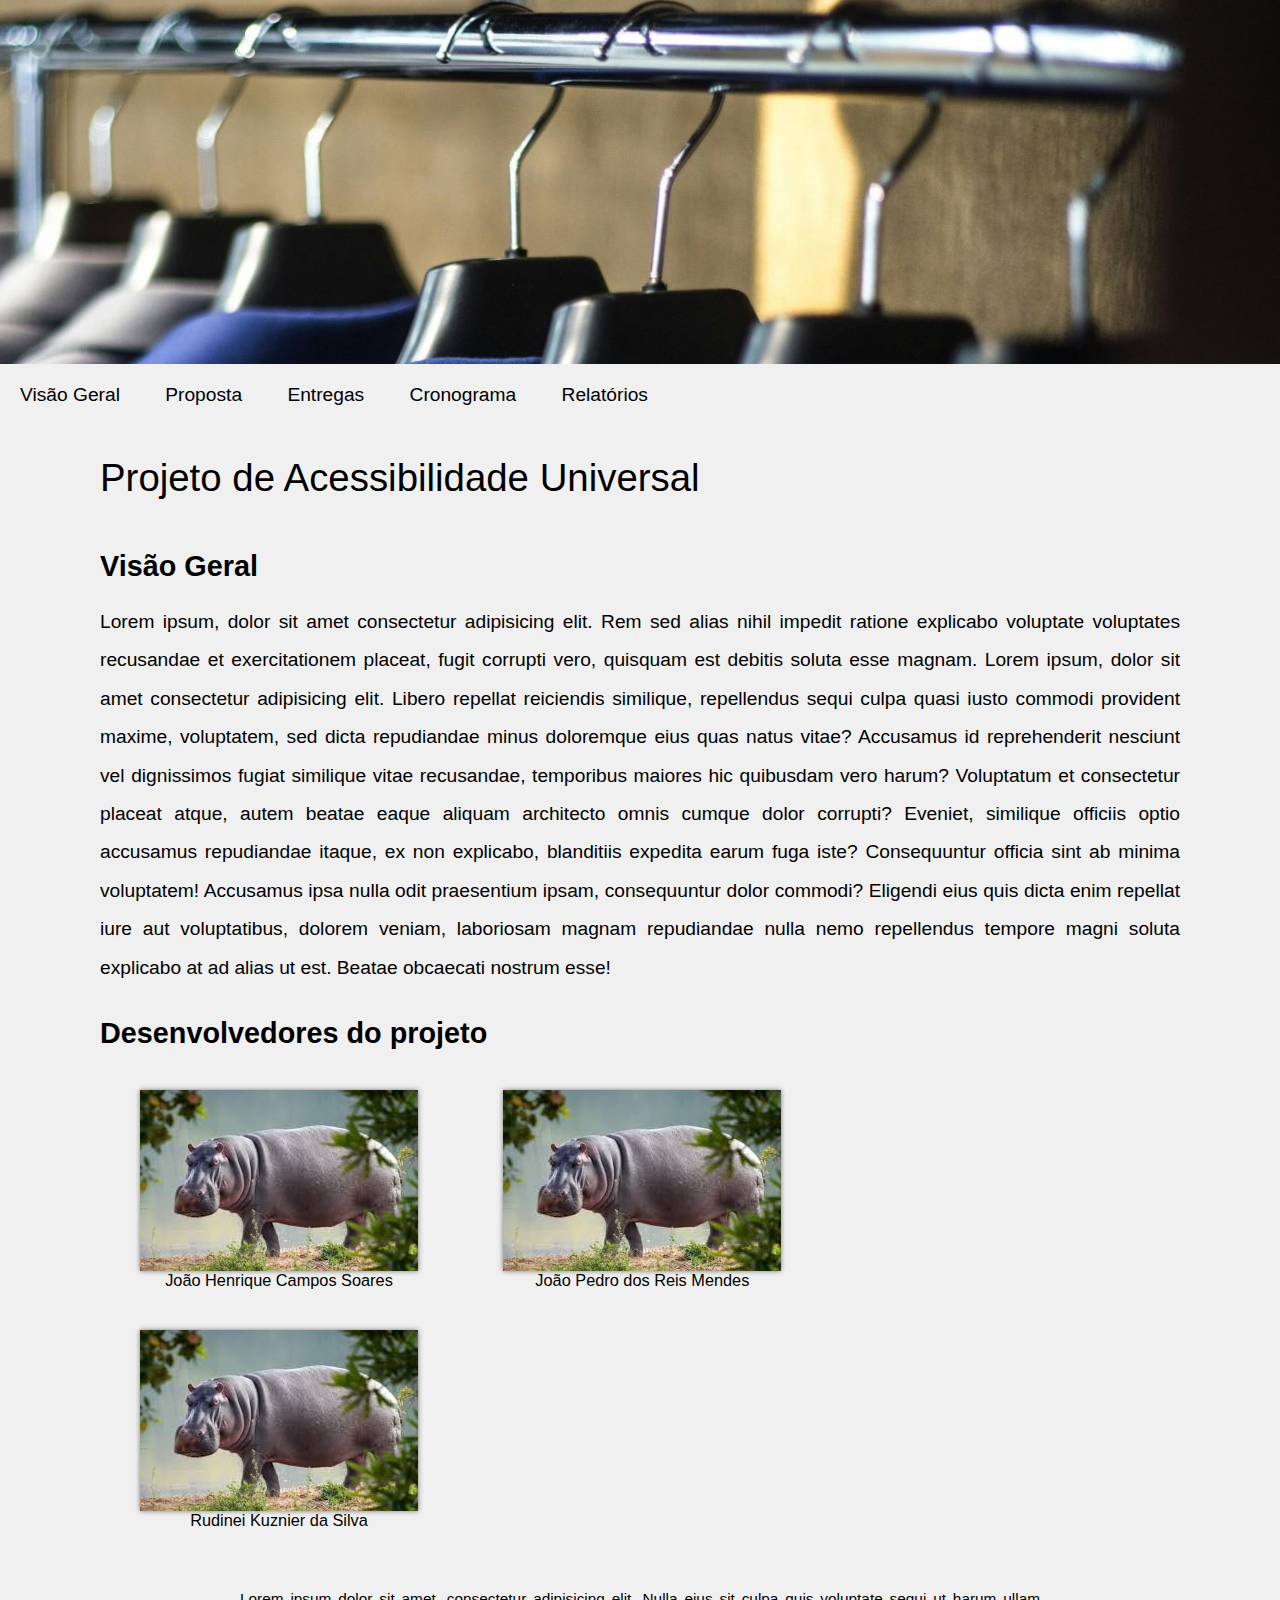
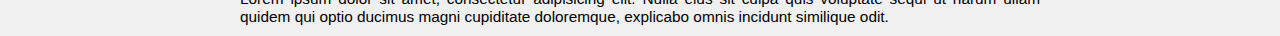
==== index.html @ 4913602f "first commit" ====
<!DOCTYPE html>
<html lang="pt-BR">

<head>
    <title>Projeto de Acessibilidade Universal</title>
    <meta charset="UTF-8">
    <meta name="viewport" content="width=device-width, initial-scale=1.0">
    <link rel="stylesheet" href="style.css">
    <link rel="shortcut icon" href="img/sunglasses.ico" type="image/x-icon">
</head>

<body>
    <header>
        <img src="img/main_background.jpg" alt="T-shirts">
        <nav>
            <a href="#">Visão Geral</a>
            <a href="#">Proposta</a>
            <a href="#">Entregas</a>
            <a href="#">Cronograma</a>
            <a href="#">Relatórios</a>
        </nav>
    </header>
    <main>
        <h1>Projeto de Acessibilidade Universal</h1>
        <section>
            <h2>Visão Geral</h2>
            <p>
                Lorem ipsum, dolor sit amet consectetur adipisicing elit. Rem sed alias nihil impedit ratione explicabo
                voluptate voluptates recusandae et exercitationem placeat, fugit corrupti vero, quisquam est debitis
                soluta esse magnam. Lorem ipsum, dolor sit amet consectetur adipisicing elit. Libero repellat reiciendis
                similique, repellendus sequi culpa quasi iusto commodi provident maxime, voluptatem, sed dicta
                repudiandae minus doloremque eius quas natus vitae?
                Accusamus id reprehenderit nesciunt vel dignissimos fugiat similique vitae recusandae, temporibus
                maiores hic quibusdam vero harum? Voluptatum et consectetur placeat atque, autem beatae eaque aliquam
                architecto omnis cumque dolor corrupti?
                Eveniet, similique officiis optio accusamus repudiandae itaque, ex non explicabo, blanditiis expedita
                earum fuga iste? Consequuntur officia sint ab minima voluptatem! Accusamus ipsa nulla odit praesentium
                ipsam, consequuntur dolor commodi?
                Eligendi eius quis dicta enim repellat iure aut voluptatibus, dolorem veniam, laboriosam magnam
                repudiandae nulla nemo repellendus tempore magni soluta explicabo at ad alias ut est. Beatae obcaecati
                nostrum esse!
            </p>
        </section>
        <section>
            <h2>Desenvolvedores do projeto</h2>
            <article class="img-container">
                <figure>
                    <img src="img/hippo.jpg" alt="Hippo">
                    <figcaption>João Henrique Campos Soares</figcaption>
                </figure>
                <figure>
                    <img src="img/hippo.jpg" alt="Hippo">
                    <figcaption>João Pedro dos Reis Mendes</figcaption>
                </figure>
                <figure>
                    <img src="img/hippo.jpg" alt="Hippo">
                    <figcaption>Rudinei Kuznier da Silva</figcaption>
                </figure>
            </article>
        </section>
    </main>
    <footer>
        <p>
            Lorem ipsum dolor sit amet, consectetur adipisicing elit. Nulla eius sit culpa quis voluptate sequi ut harum
            ullam quidem qui optio ducimus magni cupiditate doloremque, explicabo omnis incidunt similique odit.
        </p>
    </footer>
</body>

</html>
---- style.css ----
@charset "UTF-8";

:root
{
    --color1: #003366;
    --color2: #CCE7FF;
    --color3: #333333;
    --color4: #F0F0F0;
}

*
{
    margin: 0;
    padding: 0;
}

header img
{
    display: block;
    max-width: 1349px;
    width: 100%;
    margin: auto;
}

nav
{
    margin-top: 20px;
    margin-bottom: 30px;
}

nav a
{
    text-decoration: none;
    color: black;
    padding: 20px;
}

nav a:hover
{
    background-color: var(--color2);
    transition-duration: 0.5s;
}

body
{
    font-family: Arial, Helvetica, sans-serif;
    font-size: 1.2em;
    background-color: var(--color4);
}

main
{
    margin: auto;
    margin-left: 100px;
    margin-right: 100px;
}

main h1
{
    max-width: 900px;
    font-weight: 500;
    font-size: 2em;
    margin: 50px 0;
}

main h2
{
    font-weight: bold;
    margin-bottom: 20px;
}

main p
{
    max-width: 1150px;
    min-width: 250px;
    line-height: 2em;
    margin-bottom: 30px;
    text-align: justify;
}

.image-container
{
    text-align: center;
}

figure 
{
    display: inline-block; 
    margin: 0 40px; 
    padding: 20px 0;
    text-align: center;
}

figure img 
{
    width: 100%;
    display: block; 
    margin: 0 auto;
    box-shadow: 0px 0px 5px rgba(0, 0, 0, 0.5);
}

figcaption
{
    font-size: 0.85em;
}

footer
{
    margin: auto;
    /* margin-top: 30px;
    margin-bottom: 5px; */
    padding: 40px 40px 10px 40px;
    max-width: 800px;
    font-size: 0.8em;
    text-align: justify;
}
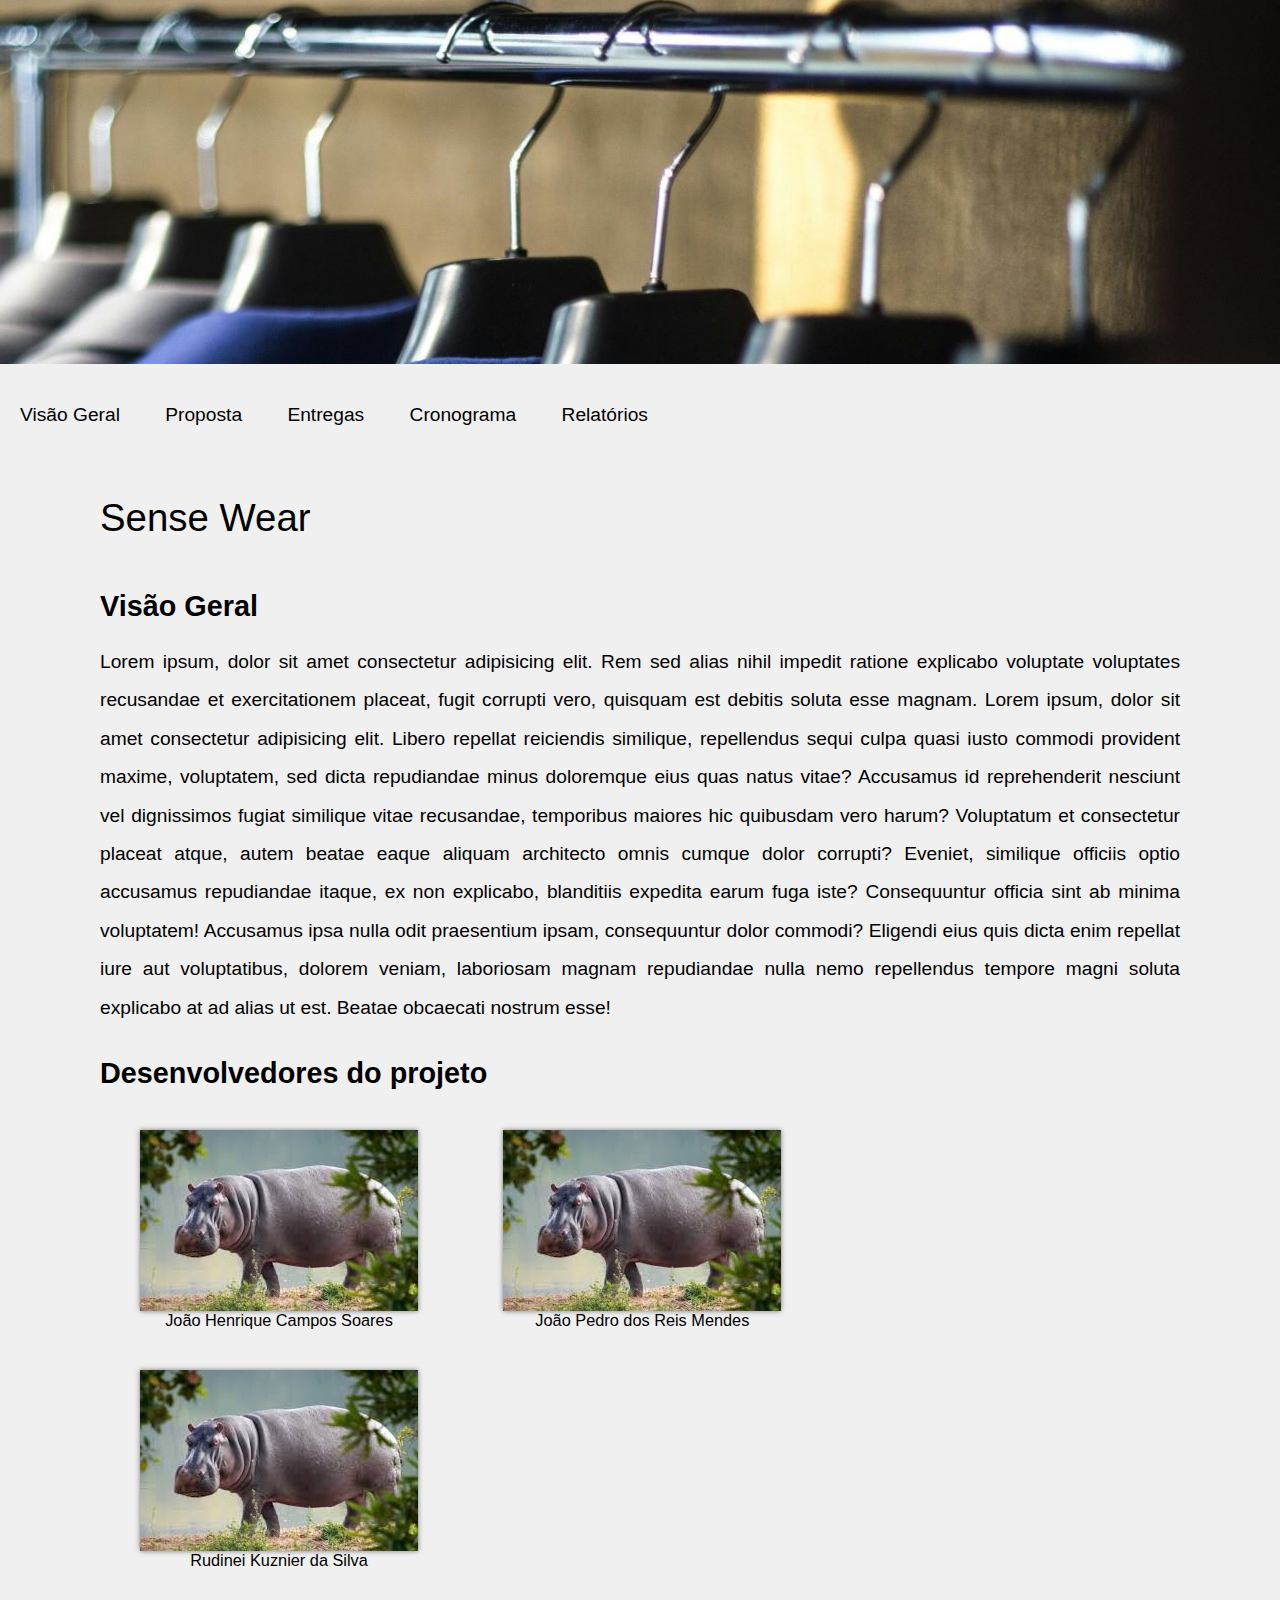
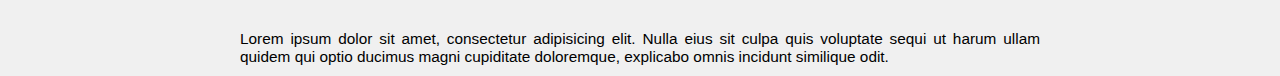
==== commit 9c0ac1b7: "fixed nav bar" ====
--- a/index.html
+++ b/index.html
@@ -2,7 +2,7 @@
 <html lang="pt-BR">
 
 <head>
-    <title>Projeto de Acessibilidade Universal</title>
+    <title>Sense Wear</title>
     <meta charset="UTF-8">
     <meta name="viewport" content="width=device-width, initial-scale=1.0">
     <link rel="stylesheet" href="style.css">
@@ -21,7 +21,7 @@
         </nav>
     </header>
     <main>
-        <h1>Projeto de Acessibilidade Universal</h1>
+        <h1>Sense Wear</h1>
         <section>
             <h2>Visão Geral</h2>
             <p>
--- a/style.css
+++ b/style.css
@@ -33,6 +33,7 @@
     text-decoration: none;
     color: black;
     padding: 20px;
+    display: inline-block;
 }
 
 nav a:hover
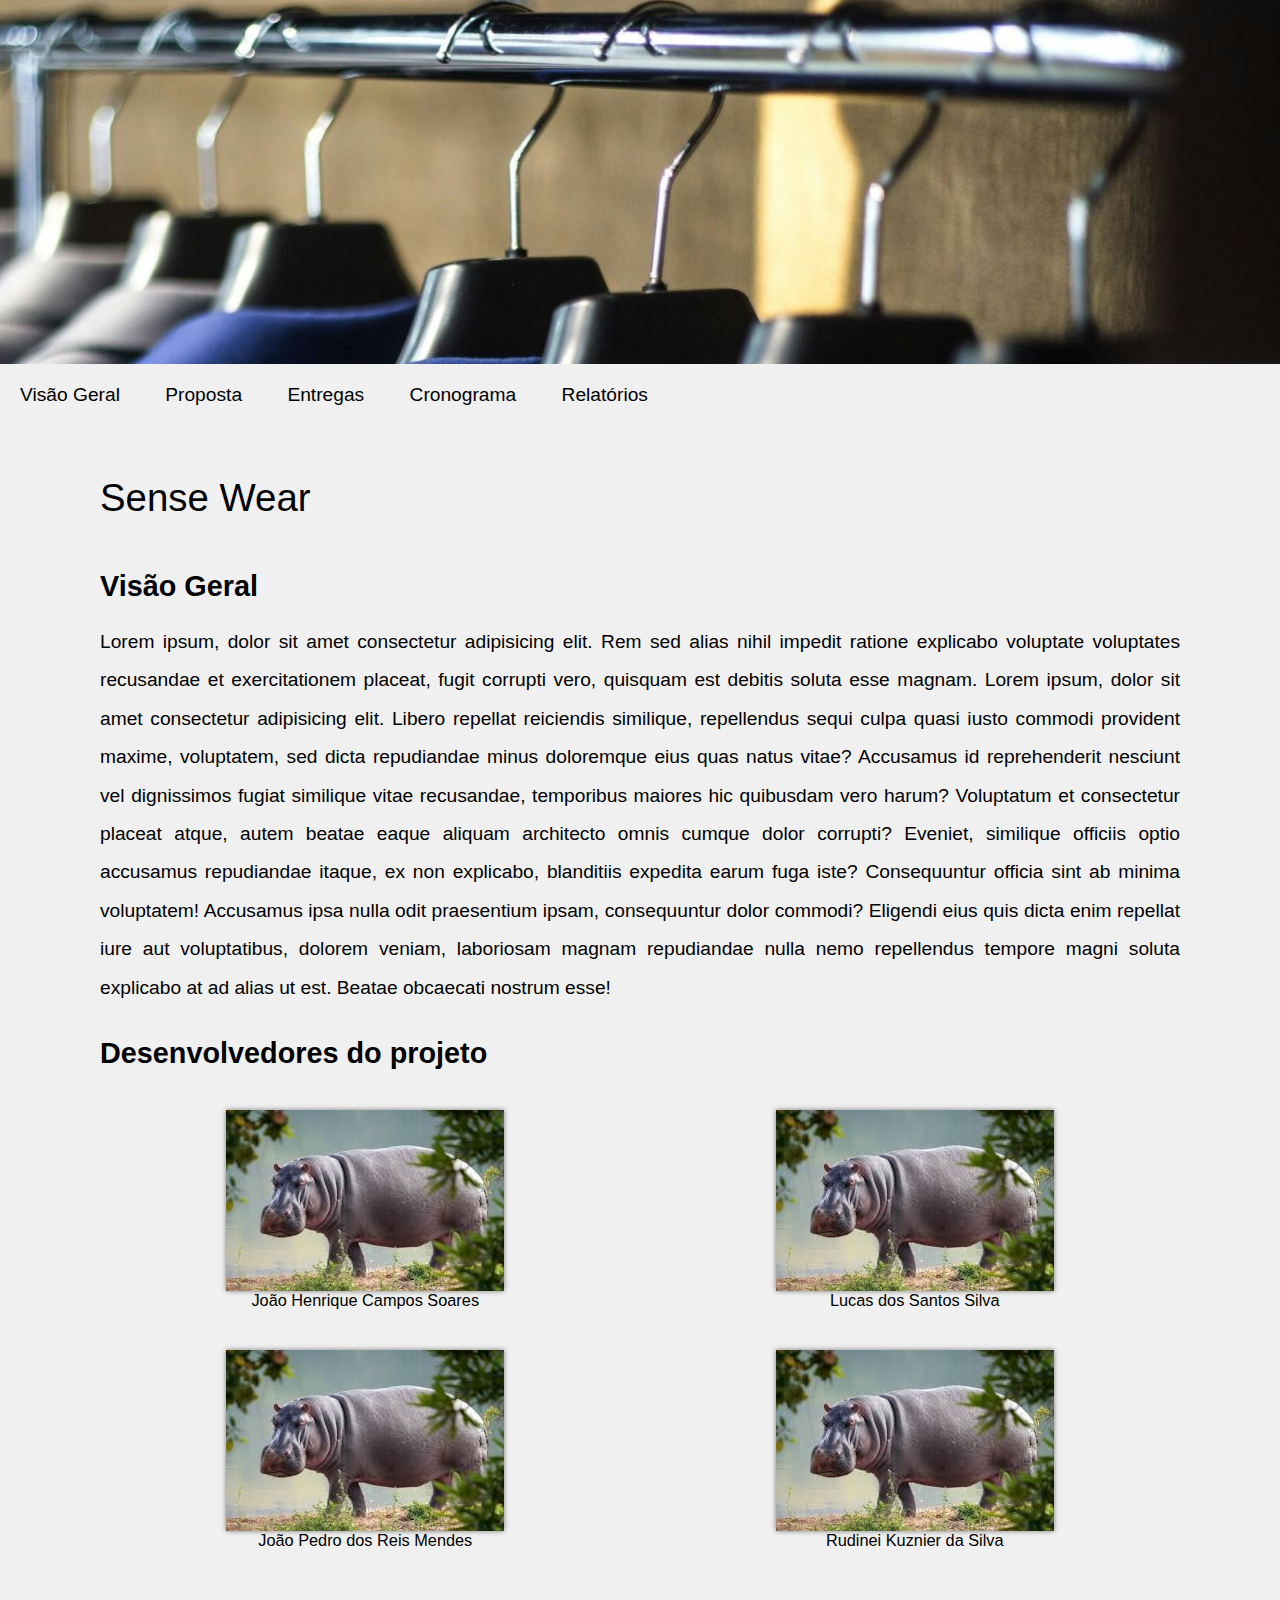
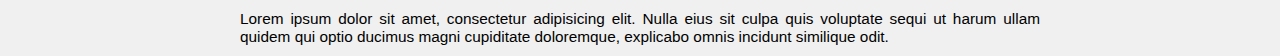
==== commit f9ea8a5c: "added new dev" ====
--- a/index.html
+++ b/index.html
@@ -54,6 +54,10 @@
                 </figure>
                 <figure>
                     <img src="img/hippo.jpg" alt="Hippo">
+                    <figcaption>Lucas dos Santos Silva</figcaption>
+                </figure>
+                <figure>
+                    <img src="img/hippo.jpg" alt="Hippo">
                     <figcaption>Rudinei Kuznier da Silva</figcaption>
                 </figure>
             </article>
--- a/style.css
+++ b/style.css
@@ -24,7 +24,6 @@
 
 nav
 {
-    margin-top: 20px;
     margin-bottom: 30px;
 }
 
@@ -79,8 +78,9 @@
     text-align: justify;
 }
 
-.image-container
+main article
 {
+    columns: 2;
     text-align: center;
 }
 
@@ -108,8 +108,6 @@
 footer
 {
     margin: auto;
-    /* margin-top: 30px;
-    margin-bottom: 5px; */
     padding: 40px 40px 10px 40px;
     max-width: 800px;
     font-size: 0.8em;
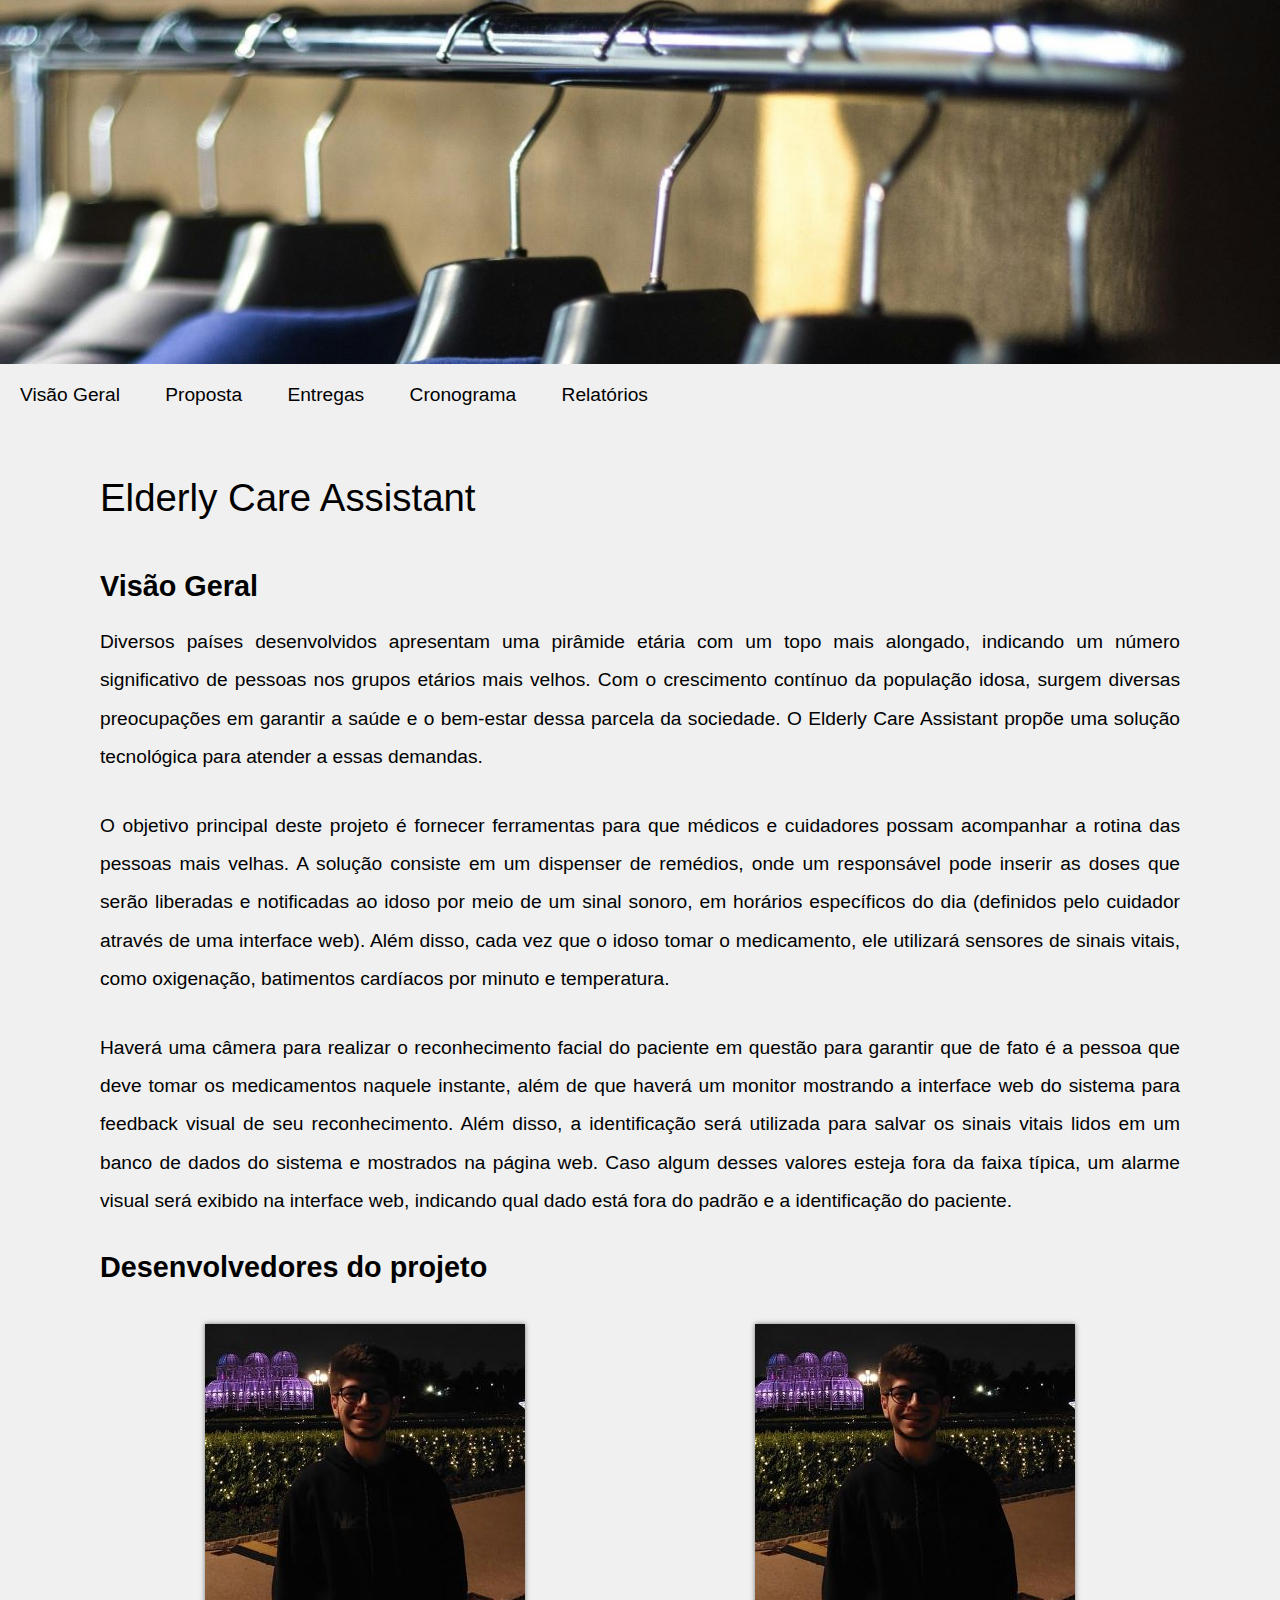
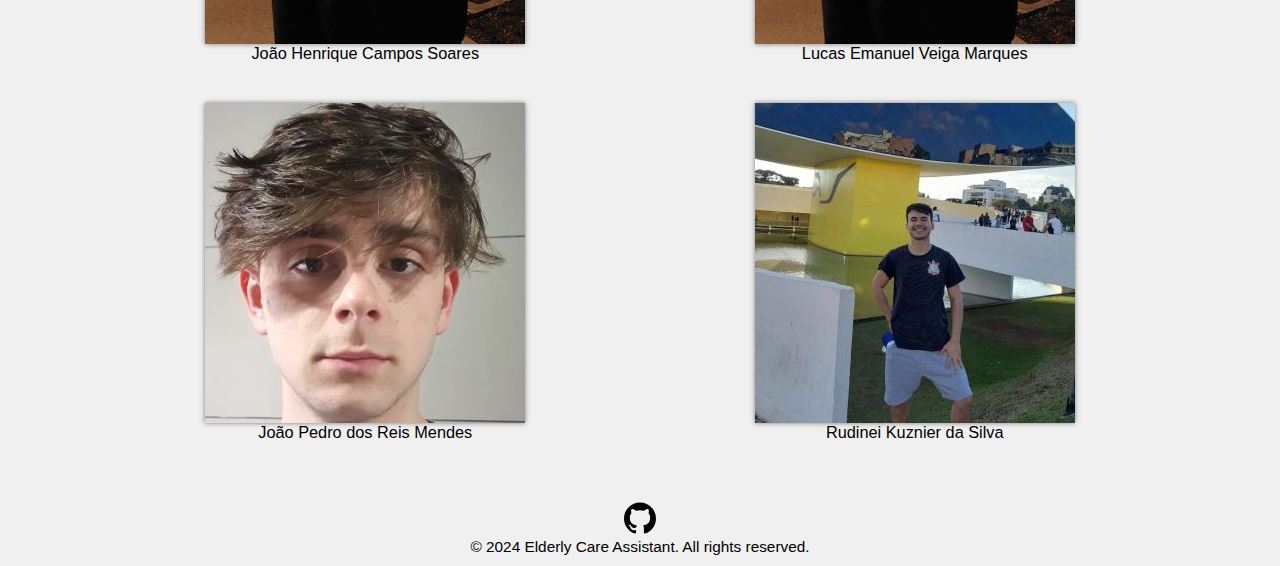
==== commit 88d3395e: "added more sections" ====
--- a/index.html
+++ b/index.html
@@ -2,11 +2,11 @@
 <html lang="pt-BR">
 
 <head>
-    <title>Sense Wear</title>
+    <title>Elderly Care Assistant</title>
     <meta charset="UTF-8">
     <meta name="viewport" content="width=device-width, initial-scale=1.0">
     <link rel="stylesheet" href="style.css">
-    <link rel="shortcut icon" href="img/sunglasses.ico" type="image/x-icon">
+    <link rel="shortcut icon" href="img/elderly.png" type="image/x-icon">
 </head>
 
 <body>
@@ -14,60 +14,70 @@
         <img src="img/main_background.jpg" alt="T-shirts">
         <nav>
             <a href="#">Visão Geral</a>
-            <a href="#">Proposta</a>
-            <a href="#">Entregas</a>
-            <a href="#">Cronograma</a>
-            <a href="#">Relatórios</a>
+            <a href="purpose.html">Proposta</a>
+            <a href="deliveries.html">Entregas</a>
+            <a href="timeline.html">Cronograma</a>
+            <a href="reports.html">Relatórios</a>
         </nav>
     </header>
     <main>
-        <h1>Sense Wear</h1>
+        <h1>Elderly Care Assistant</h1>
         <section>
             <h2>Visão Geral</h2>
             <p>
-                Lorem ipsum, dolor sit amet consectetur adipisicing elit. Rem sed alias nihil impedit ratione explicabo
-                voluptate voluptates recusandae et exercitationem placeat, fugit corrupti vero, quisquam est debitis
-                soluta esse magnam. Lorem ipsum, dolor sit amet consectetur adipisicing elit. Libero repellat reiciendis
-                similique, repellendus sequi culpa quasi iusto commodi provident maxime, voluptatem, sed dicta
-                repudiandae minus doloremque eius quas natus vitae?
-                Accusamus id reprehenderit nesciunt vel dignissimos fugiat similique vitae recusandae, temporibus
-                maiores hic quibusdam vero harum? Voluptatum et consectetur placeat atque, autem beatae eaque aliquam
-                architecto omnis cumque dolor corrupti?
-                Eveniet, similique officiis optio accusamus repudiandae itaque, ex non explicabo, blanditiis expedita
-                earum fuga iste? Consequuntur officia sint ab minima voluptatem! Accusamus ipsa nulla odit praesentium
-                ipsam, consequuntur dolor commodi?
-                Eligendi eius quis dicta enim repellat iure aut voluptatibus, dolorem veniam, laboriosam magnam
-                repudiandae nulla nemo repellendus tempore magni soluta explicabo at ad alias ut est. Beatae obcaecati
-                nostrum esse!
-            </p>
+                Diversos países desenvolvidos apresentam uma pirâmide etária com um topo mais alongado, indicando um
+                número significativo de pessoas nos grupos etários mais velhos. Com o crescimento contínuo da população
+                idosa, surgem diversas preocupações em garantir a saúde e o bem-estar dessa parcela da sociedade. O
+                Elderly Care Assistant propõe uma solução tecnológica para atender a essas demandas.</p>
+
+            <p>O objetivo principal deste projeto é fornecer ferramentas para que médicos e cuidadores possam
+                acompanhar
+                a rotina das pessoas mais velhas. A solução consiste em um dispenser de remédios, onde um responsável
+                pode inserir as doses que serão liberadas e notificadas ao idoso por meio de um sinal sonoro, em
+                horários
+                específicos do dia (definidos pelo cuidador através de uma interface web). Além disso, cada vez que o
+                idoso
+                tomar o medicamento, ele utilizará sensores de sinais vitais, como oxigenação, batimentos cardíacos por
+                minuto e temperatura.</p>
+
+            <p>Haverá uma câmera para realizar o reconhecimento facial do paciente em questão
+                para
+                garantir que de fato é a pessoa que deve tomar os medicamentos naquele instante, além de que haverá um
+                monitor mostrando a interface web do sistema para feedback visual de seu reconhecimento. Além disso, a
+                identificação será utilizada para salvar os sinais vitais lidos em um banco de dados do sistema e
+                mostrados na
+                página web. Caso algum desses valores esteja fora da faixa típica, um alarme visual será exibido na
+                interface
+                web, indicando qual dado está fora do padrão e a identificação do paciente.</p>
         </section>
         <section>
             <h2>Desenvolvedores do projeto</h2>
             <article class="img-container">
                 <figure>
-                    <img src="img/hippo.jpg" alt="Hippo">
+                    <img src="img/jh.jpg" alt="João Henrique Campos Soares">
                     <figcaption>João Henrique Campos Soares</figcaption>
                 </figure>
                 <figure>
-                    <img src="img/hippo.jpg" alt="Hippo">
+                    <img src="img/jp.jpg" alt="João Pedro dos Reis Mendes">
                     <figcaption>João Pedro dos Reis Mendes</figcaption>
                 </figure>
                 <figure>
-                    <img src="img/hippo.jpg" alt="Hippo">
-                    <figcaption>Lucas dos Santos Silva</figcaption>
+                    <img src="img/jh.jpg" alt="Lucas Emanuel Veiga Marques">
+                    <figcaption>Lucas Emanuel Veiga Marques</figcaption>
                 </figure>
                 <figure>
-                    <img src="img/hippo.jpg" alt="Hippo">
+                    <img src="img/rudi.jpg" alt="Rudinei Kuznier da Silva">
                     <figcaption>Rudinei Kuznier da Silva</figcaption>
                 </figure>
             </article>
         </section>
     </main>
     <footer>
-        <p>
-            Lorem ipsum dolor sit amet, consectetur adipisicing elit. Nulla eius sit culpa quis voluptate sequi ut harum
-            ullam quidem qui optio ducimus magni cupiditate doloremque, explicabo omnis incidunt similique odit.
-        </p>
+        <article>
+            <a href="https://github.com/orgs/integration-workshop-2/repositories" target="_blank"><img
+                    src="img/github_icon.svg" alt="Github"></a>
+            <p>&copy; 2024 Elderly Care Assistant. All rights reserved.</p>
+        </article>
     </footer>
 </body>
 
--- a/style.css
+++ b/style.css
@@ -17,7 +17,7 @@
 header img
 {
     display: block;
-    max-width: 1349px;
+    max-width: 1366px;
     width: 100%;
     margin: auto;
 }
@@ -39,6 +39,17 @@
 {
     background-color: var(--color2);
     transition-duration: 0.5s;
+}
+
+main a
+{
+    text-decoration: none;
+    color: var(--color1);
+}
+
+main a:hover
+{
+    text-decoration: underline;
 }
 
 body
@@ -111,6 +122,11 @@
     padding: 40px 40px 10px 40px;
     max-width: 800px;
     font-size: 0.8em;
-    text-align: justify;
+    text-align: center;
 }
 
+footer img
+{
+    width: 4%;
+}
+
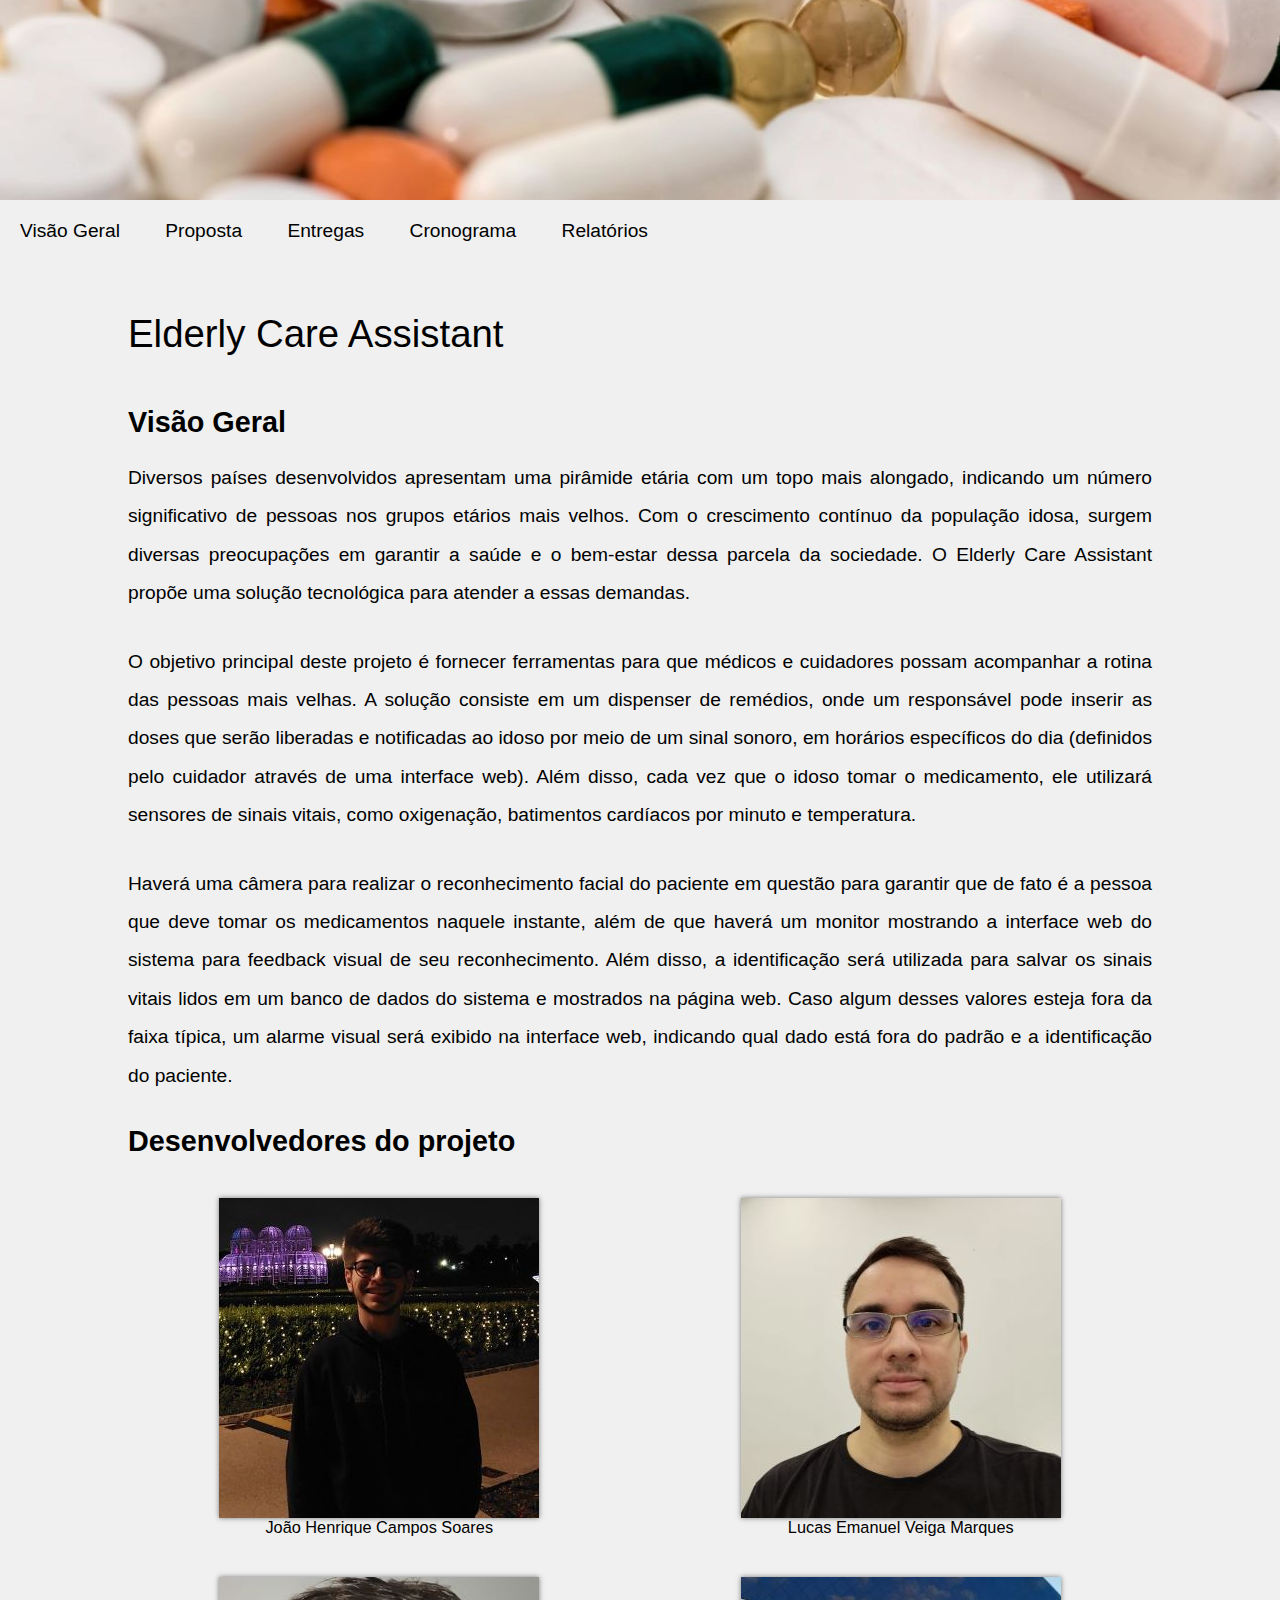
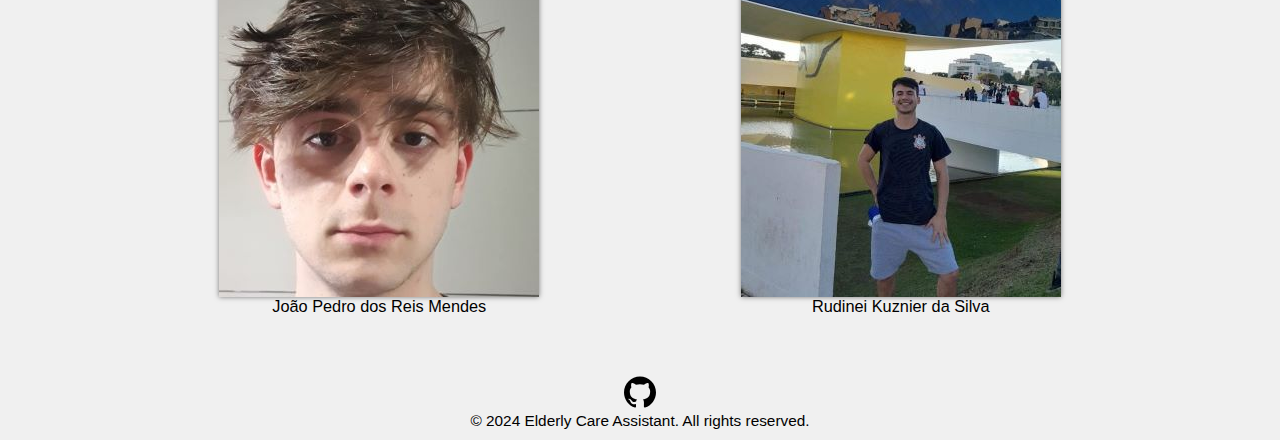
==== commit 250c9f18: "added new photo" ====
--- a/index.html
+++ b/index.html
@@ -62,7 +62,7 @@
                     <figcaption>João Pedro dos Reis Mendes</figcaption>
                 </figure>
                 <figure>
-                    <img src="img/jh.jpg" alt="Lucas Emanuel Veiga Marques">
+                    <img src="img/lucas.jpg" alt="Lucas Emanuel Veiga Marques">
                     <figcaption>Lucas Emanuel Veiga Marques</figcaption>
                 </figure>
                 <figure>
--- a/style.css
+++ b/style.css
@@ -14,14 +14,16 @@
     padding: 0;
 }
 
+
 header img
 {
     display: block;
-    max-width: 1366px;
     width: 100%;
-    margin: auto;
+    max-height: 200px; 
+    height: auto; 
+    object-fit: cover;
+    margin: 0;
 }
-
 nav
 {
     margin-bottom: 30px;
@@ -62,8 +64,8 @@
 main
 {
     margin: auto;
-    margin-left: 100px;
-    margin-right: 100px;
+    margin-left: 10%;
+    margin-right: 10%;
 }
 
 main h1
@@ -82,7 +84,7 @@
 
 main p
 {
-    max-width: 1150px;
+    max-width: 100%;
     min-width: 250px;
     line-height: 2em;
     margin-bottom: 30px;
